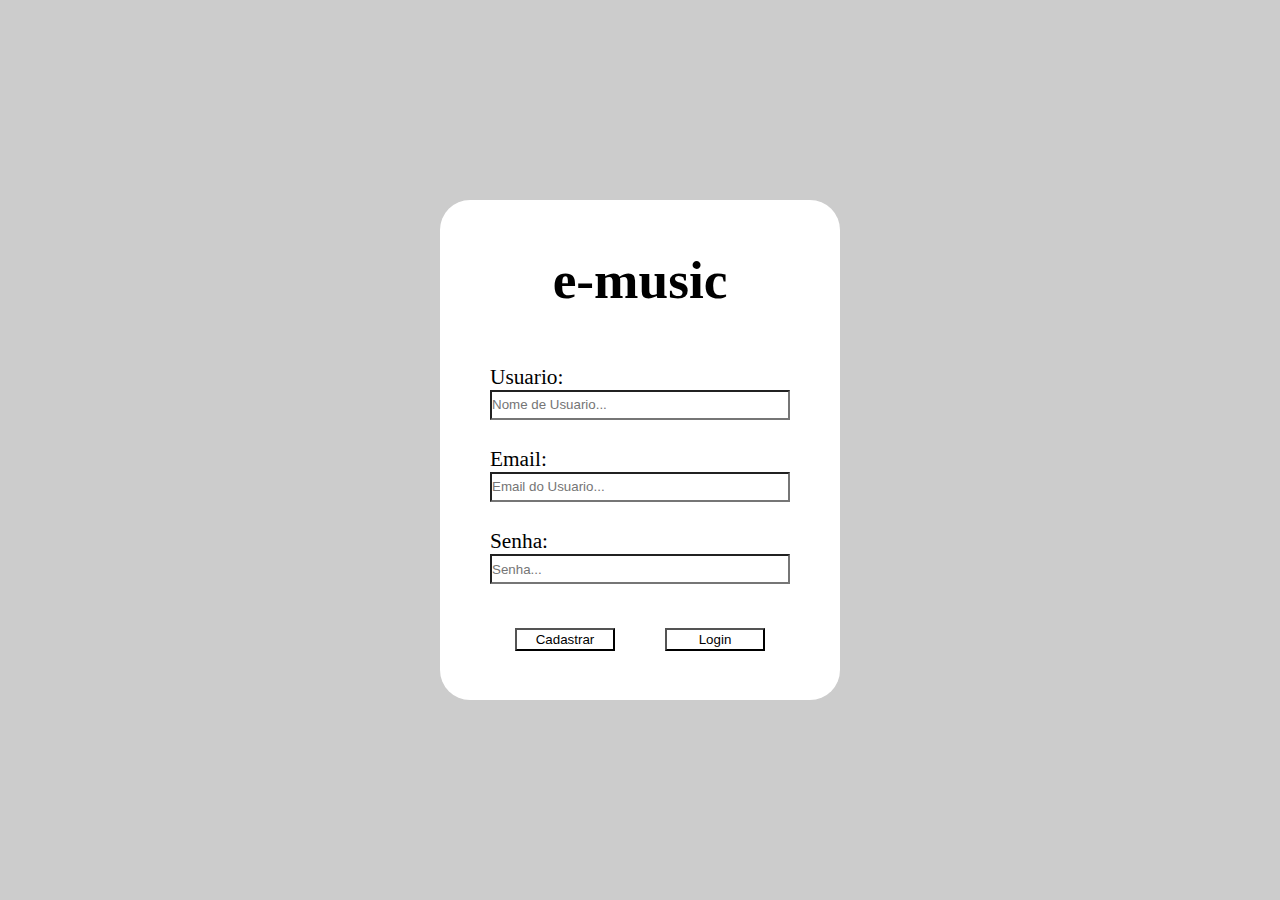
==== Index.html @ cd246aeb "first commit" ====
<!DOCTYPE html>
<html lang="en">
<head>
    <meta charset="UTF-8">
    <meta name="viewport" content="width=device-width, initial-scale=1.0">
    <title>e-music</title>
    <link rel="stylesheet" href="css/index.css">
</head>
<body>
    <main>
        <section>
            <h1>e-music</h1>
    
            <form action="Cadastrar">

                <div class="Camp">
                    <label for="user">Usuario:</label>
                    <input type="text" name="user" id="user" placeholder="Nome de Usuario...">
                </div>

                <div class="Camp">
                    <label for="email">Email:</label>
                    <input type="email" name="email" id="email" placeholder="Email do Usuario...">
                </div>

                <div class="Camp">
                    <label for="senha">Senha:</label>
                    <input type="password" name="senha" id="senha" placeholder="Senha...">
                </div>
    
    
                <div id="btns">
                    <input type="button" value="Cadastrar">
                    <input type="submit" value="Login">
                </div>
            
            </form>
        </section>
    </main>
    
</body>
</html>
---- css/index.css ----
*{
    padding: 0;
    margin: 0;
    background-color: #fff;
    box-sizing: border-box;
}

main{
    height: 100vh;
    width: 100vw;
    display: flex;
    flex-direction: column;
    align-items: center;
    justify-content: center;
    background-color: #ccc;
}

section{
    width: 400px;
    height: 500px;
    border-radius: 30px;
    display: flex;
    flex-direction: column;
    align-items: center;
    justify-content: center;
}

form,.Camp{
    display: flex;
    width: 300px;
    height: 300px;
    flex-direction: column;
    justify-content: center;
}

#btns{
    margin-top: 30px;
    display: flex;
    align-items: center;
    justify-content: center;
    width: 100%;
    gap: 50px;

}


h1{
    margin-bottom: 40px;
    font-size: 40pt;
}

label{
    font-size: 16pt;
}

input[type="button"],[type="submit"]{
    width: 100px;
    font-size: 10pt;
    padding: 2px;
}

input[type="text"],[type="email"],[type="password"]{
    height: 30px;
}
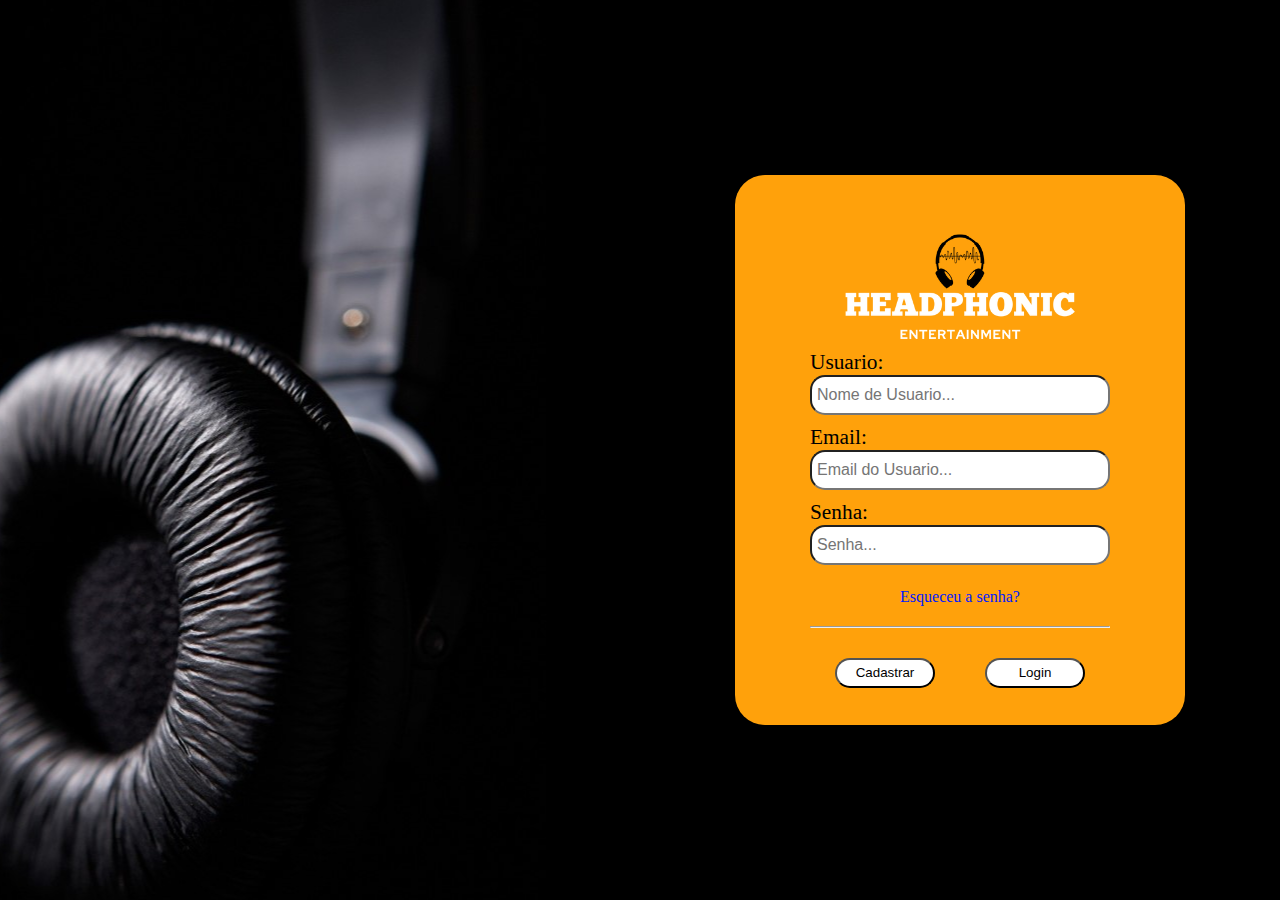
==== commit d02d3d30: "login" ====
--- a/Index.html
+++ b/Index.html
@@ -8,8 +8,10 @@
 </head>
 <body>
     <main>
-        <section>
-            <h1>e-music</h1>
+        <section class="divImg"></section>
+        <section class="divForm">        
+            <div class="login">
+            <img src="icon/Headphonic Music Entertainment Logo.png" alt="">
     
             <form action="Cadastrar">
 
@@ -28,14 +30,17 @@
                     <input type="password" name="senha" id="senha" placeholder="Senha...">
                 </div>
     
-    
+                <span><a href="">Esqueceu a senha?</a></span>
+
+                <hr>
                 <div id="btns">
                     <input type="button" value="Cadastrar">
                     <input type="submit" value="Login">
                 </div>
             
             </form>
-        </section>
+        </div>
+</section>
     </main>
     
 </body>
--- a/css/index.css
+++ b/css/index.css
@@ -1,3 +1,10 @@
+:root{
+    --principalColor: #FFA10B;
+    --white: #fff;
+    --black: #000;
+    --blue: #001AFF;
+}
+
 *{
     padding: 0;
     margin: 0;
@@ -9,23 +16,51 @@
     height: 100vh;
     width: 100vw;
     display: flex;
-    flex-direction: column;
     align-items: center;
     justify-content: center;
     background-color: #ccc;
+    flex-wrap: wrap;
 }
 
-section{
-    width: 400px;
-    height: 500px;
+.divImg, .divForm{
+    height: 100vh;
+    width: 50vw;
+
+}
+
+.divImg{
+    background-image: url(../img/22083-popular-techno-wallpapers-2560x1600-fuer-phones.jpg);
+    background-repeat: no-repeat;
+    background-position: center;
+    background-color: var(--black);
+
+}
+
+.divForm{
+    display: flex;
+    align-items: center;
+    justify-content: center;
+    background-color: var(--black);
+}
+
+.login{
+    width: 450px;
+    height: 550px;
     border-radius: 30px;
     display: flex;
     flex-direction: column;
     align-items: center;
     justify-content: center;
+    background-color: var(--principalColor);
+}
+
+hr{
+    margin-top: 20px;
 }
 
 form,.Camp{
+    padding: 5px 0;
+    background-color: var(--principalColor);
     display: flex;
     width: 300px;
     height: 300px;
@@ -34,6 +69,7 @@
 }
 
 #btns{
+    background-color: var(--principalColor);
     margin-top: 30px;
     display: flex;
     align-items: center;
@@ -51,14 +87,48 @@
 
 label{
     font-size: 16pt;
+    background-color: var(--principalColor);
 }
 
 input[type="button"],[type="submit"]{
     width: 100px;
+    height: 30px;
     font-size: 10pt;
     padding: 2px;
+    border-radius: 15px;
+    background-color: var(--white);
 }
 
 input[type="text"],[type="email"],[type="password"]{
-    height: 30px;
+    height: 40px;
+    border-radius: 15px;
+    padding: 5px;
+    font-size: 12pt;
+}
+
+img{
+    margin-bottom: 20px;
+    width: 20rem;
+    background-color: var(--principalColor);
+}
+
+span > a{
+    color: var(--blue);
+    text-decoration: none;
+    background-color: var(--principalColor);
+    padding-top: 2vh;
+    display: flex;
+    justify-content: center;
+}
+
+
+@media (max-width: 600px) {
+        .divImg{
+            width: 0;
+            height: 0;
+        }
+        .divForm{
+            background-image: url(../img/22083-popular-techno-wallpapers-2560x1600-fuer-phones.jpg);
+            width: 100vw;
+        }
 }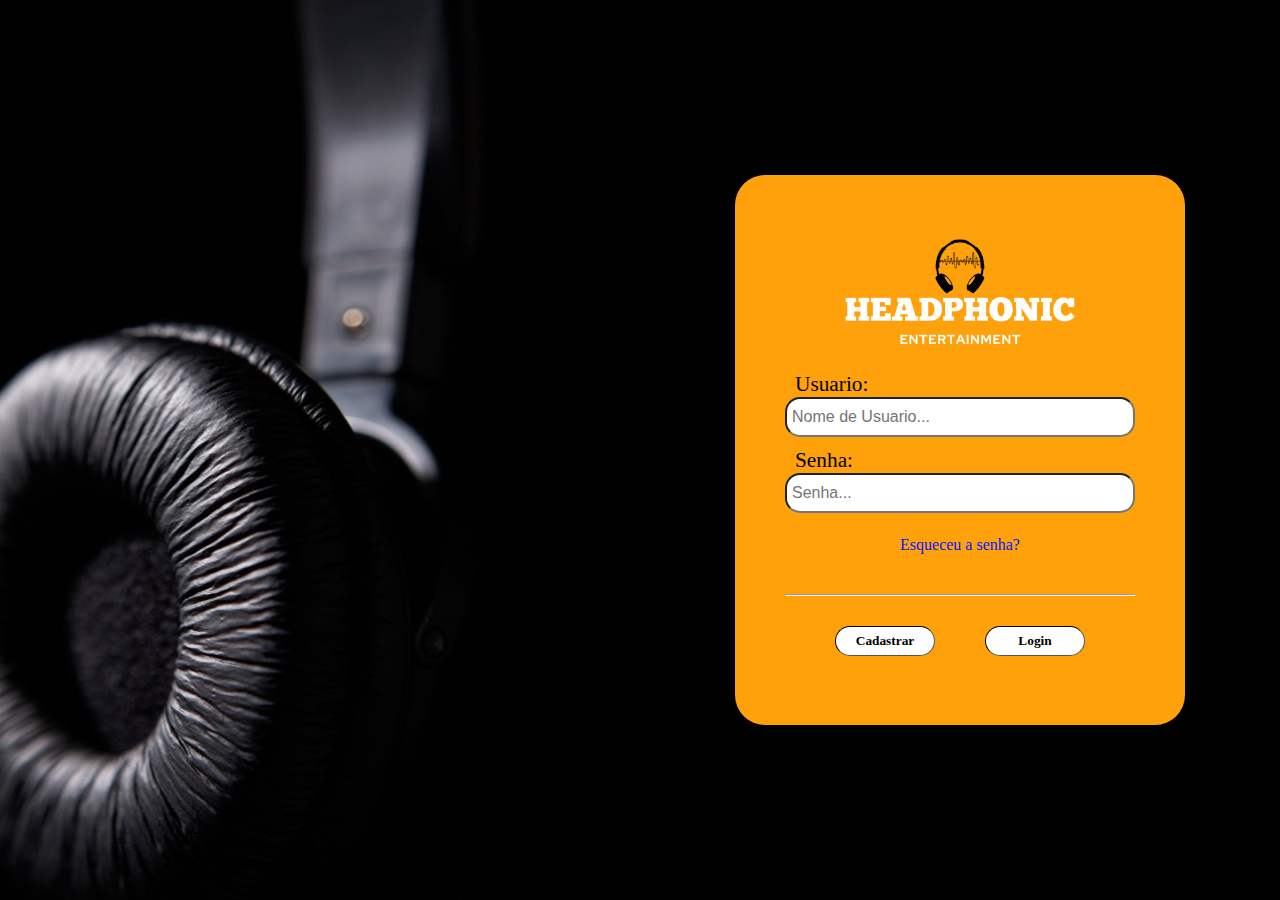
==== commit c083dd3b: "#" ====
--- a/Index.html
+++ b/Index.html
@@ -5,13 +5,14 @@
     <meta name="viewport" content="width=device-width, initial-scale=1.0">
     <title>e-music</title>
     <link rel="stylesheet" href="css/index.css">
+    <link rel="stylesheet" href="icon/icon.png">
 </head>
 <body>
     <main>
         <section class="divImg"></section>
         <section class="divForm">        
             <div class="login">
-            <img src="icon/Headphonic Music Entertainment Logo.png" alt="">
+            <img class="LogoHeadphonic" src="icon/Headphonic Music Entertainment Logo.png" alt="LogoHeadphonic" >
     
             <form action="Cadastrar">
 
@@ -20,10 +21,6 @@
                     <input type="text" name="user" id="user" placeholder="Nome de Usuario...">
                 </div>
 
-                <div class="Camp">
-                    <label for="email">Email:</label>
-                    <input type="email" name="email" id="email" placeholder="Email do Usuario...">
-                </div>
 
                 <div class="Camp">
                     <label for="senha">Senha:</label>
@@ -34,8 +31,8 @@
 
                 <hr>
                 <div id="btns">
-                    <input type="button" value="Cadastrar">
-                    <input type="submit" value="Login">
+                    <a href="pages/cadastro.html" class="btns">Cadastrar</a>
+                    <a href="pages/musicas.html" class="btns">Login</a>
                 </div>
             
             </form>
--- a/css/index.css
+++ b/css/index.css
@@ -55,14 +55,15 @@
 }
 
 hr{
-    margin-top: 20px;
+    
+    margin-top: 40px;
 }
 
 form,.Camp{
     padding: 5px 0;
     background-color: var(--principalColor);
     display: flex;
-    width: 300px;
+    width: 350px;
     height: 300px;
     flex-direction: column;
     justify-content: center;
@@ -86,17 +87,28 @@
 }
 
 label{
+    text-indent: 10px;
     font-size: 16pt;
     background-color: var(--principalColor);
 }
 
-input[type="button"],[type="submit"]{
+input[type="button"],[type="submit"],.btns{
+    display: grid;
+    place-items: center;
+    font-weight: bold;
+    text-decoration: none;
+    color: #000;
+    border: 1px inset black;
     width: 100px;
     height: 30px;
     font-size: 10pt;
     padding: 2px;
     border-radius: 15px;
     background-color: var(--white);
+}
+
+.btns:hover{
+    scale: 1.05;
 }
 
 input[type="text"],[type="email"],[type="password"]{
@@ -106,8 +118,8 @@
     font-size: 12pt;
 }
 
-img{
-    margin-bottom: 20px;
+.LogoHeadphonic{
+    margin-bottom: 10px;
     width: 20rem;
     background-color: var(--principalColor);
 }
@@ -122,7 +134,7 @@
 }
 
 
-@media (max-width: 600px) {
+@media (max-width: 1200px) {
         .divImg{
             width: 0;
             height: 0;
